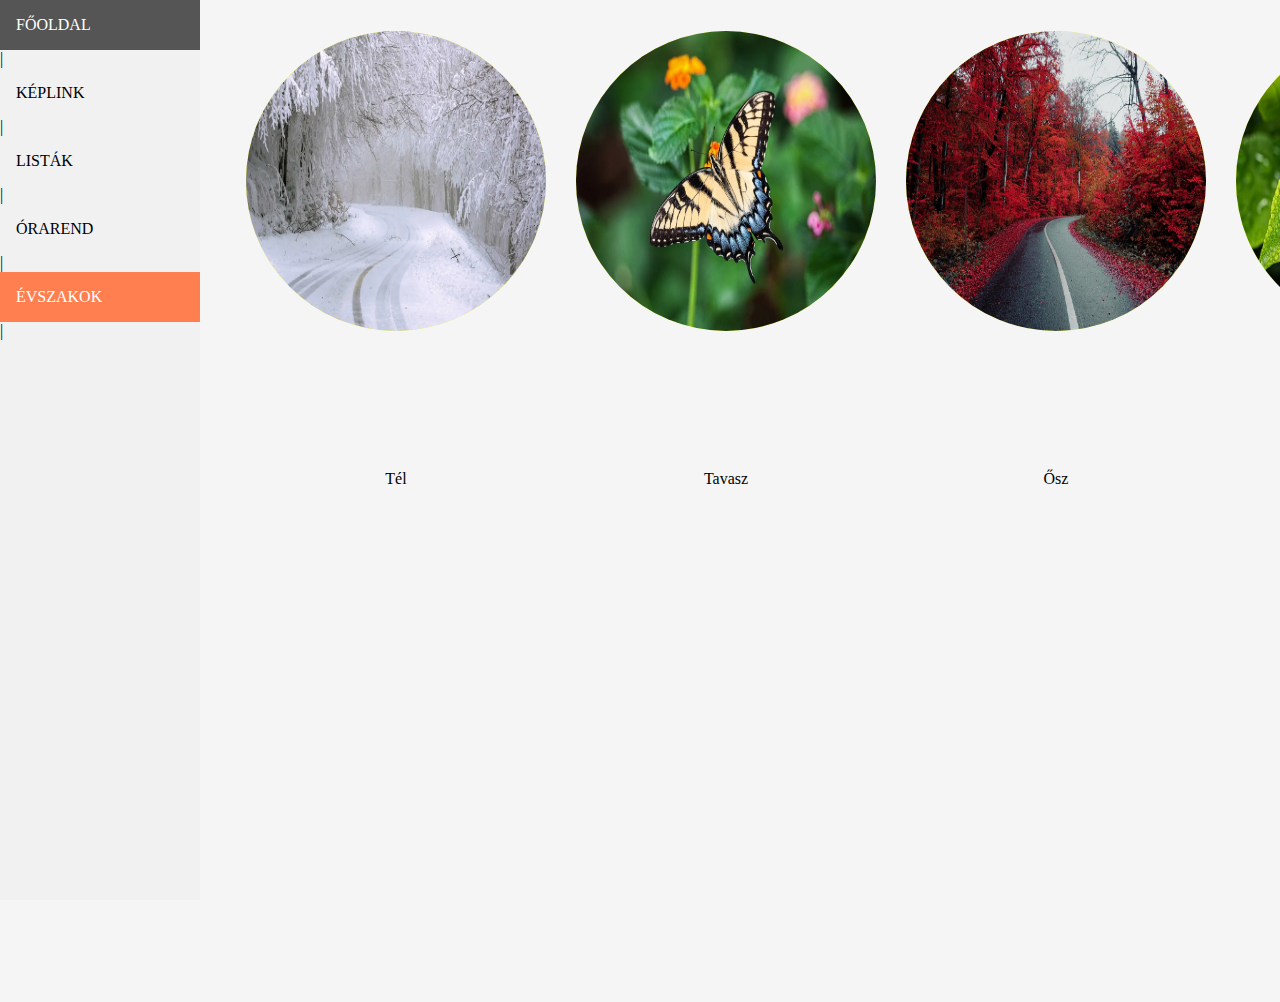
==== evszakok.html @ c2d9ada4 "Add files via upload" ====
<!DOCTYPE html>
<html lang="hu">
<head>
    <meta charset="UTF-8">
    <meta http-equiv="X-UA-Compatible" content="IE=edge">
    <meta name="viewport" content="width=device-width, initial-scale=1.0">
    <title>Évszakok</title>
    <link rel="stylesheet" href="style.css">
    <style>
        body {
              margin: 0;
              font-family: 'Bebas Neue', cursive;
            }
            
            .sidebar {
              margin: 0;
              padding: 0;
              width: 200px;
              background-color: #f1f1f1;
              position: fixed;
              height: 100%;
              overflow: auto;
            }
            
            .sidebar a {
              display: block;
              color: black;
              padding: 16px;
              text-decoration: none;
            }
             
            .sidebar a.active {
              background-color:coral;
              color: white;
            }
            
            .sidebar a:hover:not(.active) {
              background-color: #555;
              color: white;
            }
            
            div.content {
              margin-left: 200px;
              padding: 1px 16px;
              height: 1000px;
            }
            
            @media screen and (max-width: 700px) {
              .sidebar {
                width: 100%;
                height: auto;
                position: relative;
              }
              .sidebar a {float: left;}
              div.content {margin-left: 0;}
            }
            
            @media screen and (max-width: 400px) {
              .sidebar a {
                text-align: center;
                float: none;
              }
            }
                 </style>
</head>
<body>
    <div class="sidebar">
        <a href="https://ballam906.github.io/kollazs/index.html" target="blank">FŐOLDAL</a>|
        <a href="https://ballam906.github.io/kollazs/keplink.html" target="blank">KÉPLINK</a>|
        <a href="https://ballam906.github.io/kollazs/listak.html">LISTÁK</a> |
        <a href="https://ballam906.github.io/kollazs/orarend.html" target="blank">ÓRAREND</a>|
        <a href="https://ballam906.github.io/kollazs/evszakok.html" target="blank" class="active">ÉVSZAKOK</a>|
       </div>
        <div class="content">
        <div class="box2">
            <img src="winter1.png" alt="tel" height="300px" width="300px">
            <p id="center">Tél</p>
        </div>
        <div class="box2">
            <img src="spring.png" alt="tavasz" height="300px" width="300px">
            <p id="center">Tavasz</p>
        </div>
            <div class="box2">
                <img src="autumn1.png" alt="osz" height="300px" width="300px">
                <p id="center">Ősz</p>
            </div>
            <div class="box2">
                <img src="summer1.png" alt="nyar" height="300px" width="300px">
                <p id="center">Nyár</p>
        </div>
    </div>
    
</body>
</html>
---- style.css ----
body {
    background-color: whitesmoke;
}

.content {
    background-color: whitesmoke;
    width: 1920px;
    height: 1080px;
    margin-left: auto;
    margin-right: auto;
}

.box1 {
    border-radius: 50%;
    background-color: yellow;
    width: 300px;
    height: 300px;
    float:left;
    margin-left: 30px;
    margin-top: 30px;
    transition: 1s;
}

.box1:hover {
    transform: scale(1.2);
    background-color: black;
    color: white;
}

.box2 {
    border-radius: 50%;
    background-color: yellow;
    width: 300px;
    height: 300px;
    float:left;
    margin-left: 30px;
    margin-top: 30px;
    transition: 1s;
}

.box2:hover {
    transform: scale(1.2);
    background-color: black;
    color: white;
}


h1 {
    width: inherit;
    position: absolute;
    text-align: center;
}

#center {
    text-align: center;
    margin-top: 45%;
}

img {
    border-radius: 50%;
}
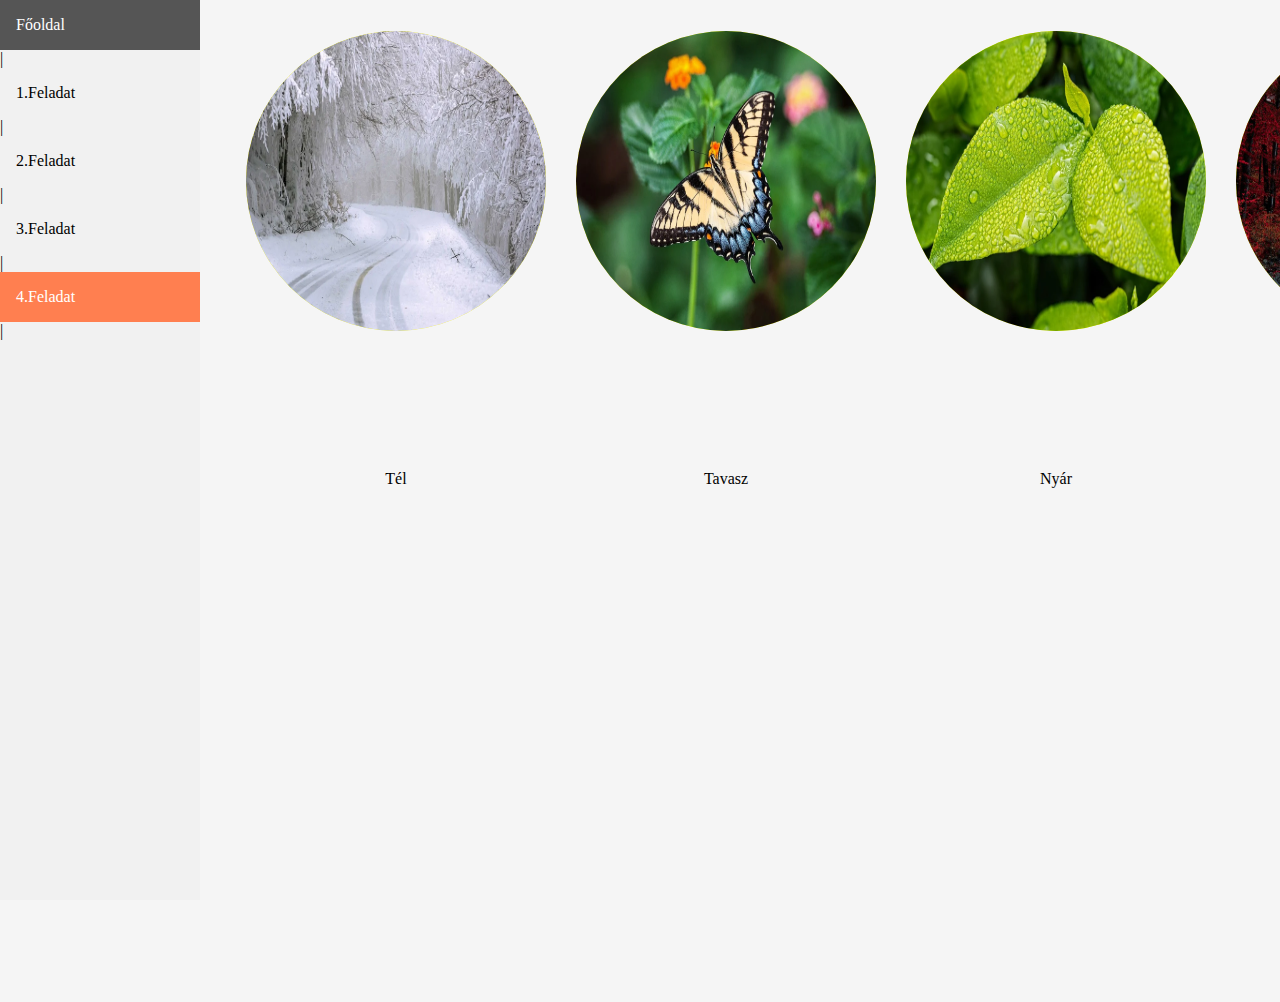
==== commit 178e4c37: "Add files via upload" ====
--- a/evszakok.html
+++ b/evszakok.html
@@ -66,11 +66,11 @@
 </head>
 <body>
     <div class="sidebar">
-        <a href="https://ballam906.github.io/kollazs/index.html" target="blank">FŐOLDAL</a>|
-        <a href="https://ballam906.github.io/kollazs/keplink.html" target="blank">KÉPLINK</a>|
-        <a href="https://ballam906.github.io/kollazs/listak.html">LISTÁK</a> |
-        <a href="https://ballam906.github.io/kollazs/orarend.html" target="blank">ÓRAREND</a>|
-        <a href="https://ballam906.github.io/kollazs/evszakok.html" target="blank" class="active">ÉVSZAKOK</a>|
+        <a href="https://ballam906.github.io/kollazs/index.html" target="blank">Főoldal</a> |
+        <a href="https://ballam906.github.io/kollazs/keplink.html" target="blank">1.Feladat</a> |
+        <a href="https://ballam906.github.io/kollazs/listak.html">2.Feladat</a> |
+        <a href="https://ballam906.github.io/kollazs/orarend.html" target="blank">3.Feladat</a> |
+        <a href="https://ballam906.github.io/kollazs/evszakok.html" target="blank" class="active">4.Feladat</a> |
        </div>
         <div class="content">
         <div class="box2">
@@ -81,13 +81,13 @@
             <img src="spring.png" alt="tavasz" height="300px" width="300px">
             <p id="center">Tavasz</p>
         </div>
-            <div class="box2">
-                <img src="autumn1.png" alt="osz" height="300px" width="300px">
-                <p id="center">Ősz</p>
-            </div>
-            <div class="box2">
-                <img src="summer1.png" alt="nyar" height="300px" width="300px">
-                <p id="center">Nyár</p>
+        <div class="box2">
+           <img src="summer1.png" alt="nyar" height="300px" width="300px">
+            <p id="center">Nyár</p>
+        </div>
+        <div class="box2">
+            <img src="autumn1.png" alt="osz" height="300px" width="300px">
+            <p id="center">Ősz</p>
         </div>
     </div>
     
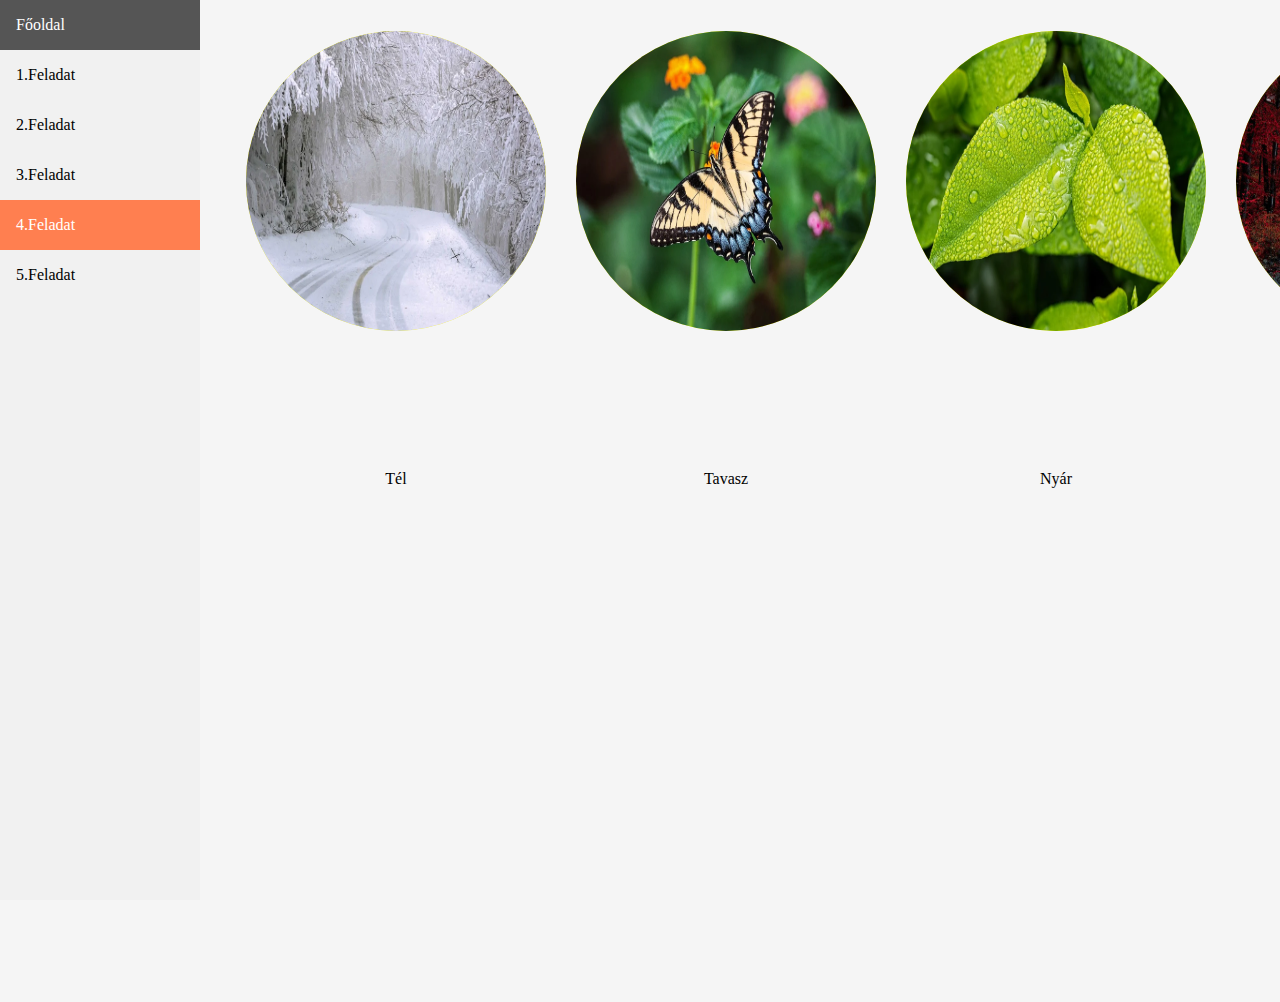
==== commit 00c05ff5: "Add files via upload" ====
--- a/evszakok.html
+++ b/evszakok.html
@@ -5,6 +5,23 @@
     <meta charset="UTF-8">
     <meta http-equiv="X-UA-Compatible" content="IE=edge">
     <meta name="viewport" content="width=device-width, initial-scale=1.0">
+    <link rel="apple-touch-icon" sizes="57x57" href="favicon/apple-icon-57x57.png">
+<link rel="apple-touch-icon" sizes="60x60" href="favicon/apple-icon-60x60.png">
+<link rel="apple-touch-icon" sizes="72x72" href="favicon/apple-icon-72x72.png">
+<link rel="apple-touch-icon" sizes="76x76" href="favicon/apple-icon-76x76.png">
+<link rel="apple-touch-icon" sizes="114x114" href="favicon/apple-icon-114x114.png">
+<link rel="apple-touch-icon" sizes="120x120" href="favicon/apple-icon-120x120.png">
+<link rel="apple-touch-icon" sizes="144x144" href="favicon/apple-icon-144x144.png">
+<link rel="apple-touch-icon" sizes="152x152" href="favicon/apple-icon-152x152.png">
+<link rel="apple-touch-icon" sizes="180x180" href="favicon/apple-icon-180x180.png">
+<link rel="icon" type="image/png" sizes="192x192"  href="favicon/android-icon-192x192.png">
+<link rel="icon" type="image/png" sizes="32x32" href="favicon/favicon-32x32.png">
+<link rel="icon" type="image/png" sizes="96x96" href="favicon/favicon-96x96.png">
+<link rel="icon" type="image/png" sizes="16x16" href="favicon/favicon-16x16.png">
+<link rel="manifest" href="favicon/manifest.json">
+<meta name="msapplication-TileColor" content="#ffffff">
+<meta name="msapplication-TileImage" content="favicon/ms-icon-144x144.png">
+<meta name="theme-color" content="#ffffff">
     <title>Évszakok</title>
     <link rel="stylesheet" href="style.css">
     <style>
@@ -66,11 +83,13 @@
 </head>
 <body>
     <div class="sidebar">
-        <a href="https://ballam906.github.io/kollazs/index.html" target="blank">Főoldal</a> |
-        <a href="https://ballam906.github.io/kollazs/keplink.html" target="blank">1.Feladat</a> |
-        <a href="https://ballam906.github.io/kollazs/listak.html">2.Feladat</a> |
-        <a href="https://ballam906.github.io/kollazs/orarend.html" target="blank">3.Feladat</a> |
-        <a href="https://ballam906.github.io/kollazs/evszakok.html" target="blank" class="active">4.Feladat</a> |
+        <a href="https://ballam906.github.io/kollazs/index.html" target="blank">Főoldal</a>
+        <a href="https://ballam906.github.io/kollazs/keplink.html" target="blank">1.Feladat</a>
+        <a href="https://ballam906.github.io/kollazs/listak.html">2.Feladat</a>
+        <a href="https://ballam906.github.io/kollazs/orarend.html" target="blank">3.Feladat</a>
+        <a href="https://ballam906.github.io/kollazs/evszakok.html" target="blank" class="active">4.Feladat</a>
+        <a href="https://ballam906.github.io/kollazs/urlap.html">5.Feladat</a>
+
        </div>
         <div class="content">
         <div class="box2">
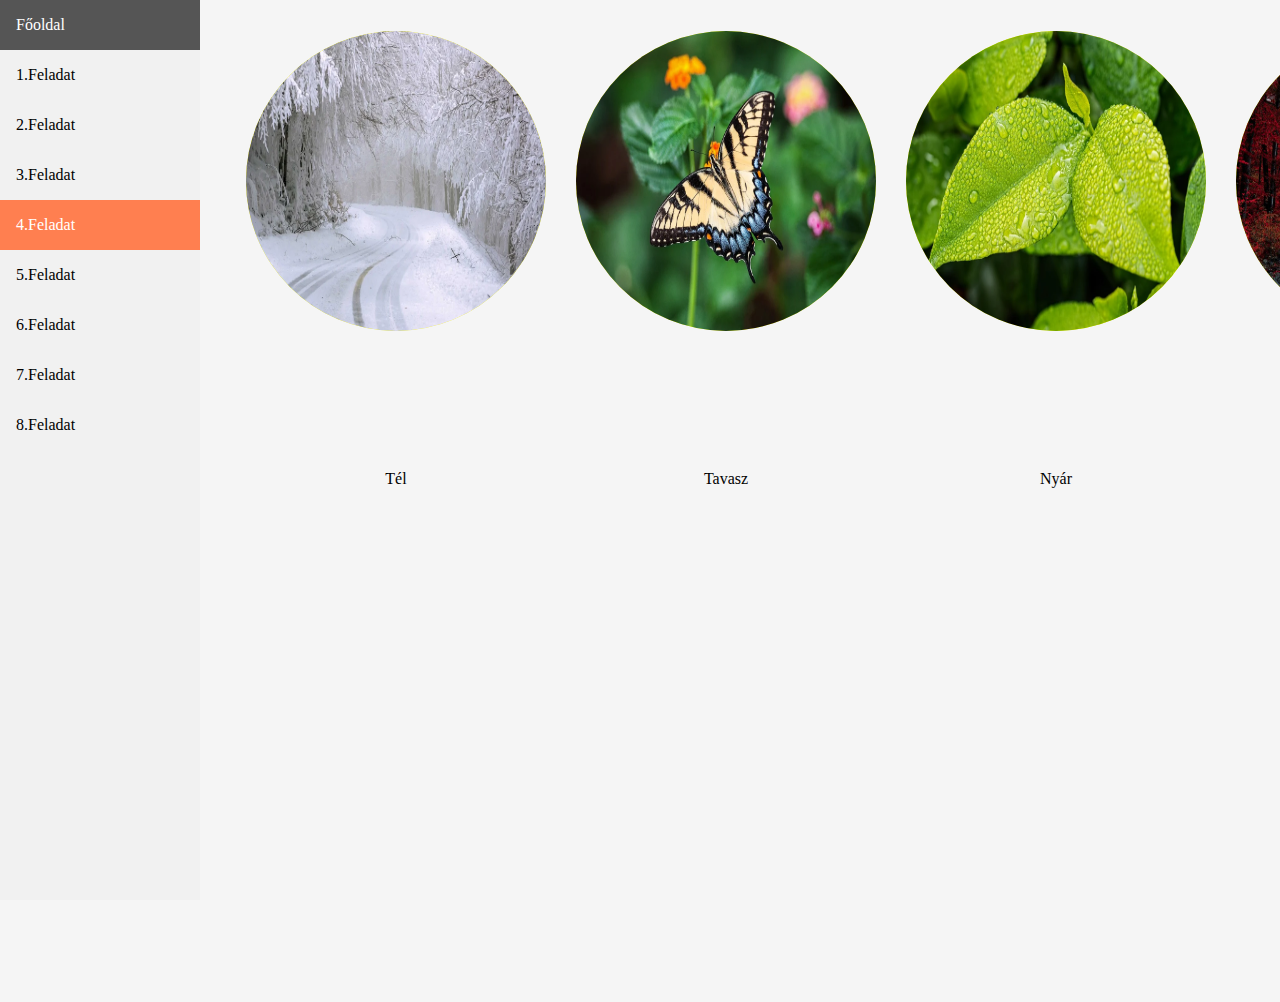
==== commit f1f09a97: "Add files via upload" ====
--- a/evszakok.html
+++ b/evszakok.html
@@ -89,7 +89,9 @@
         <a href="https://ballam906.github.io/kollazs/orarend.html" target="blank">3.Feladat</a>
         <a href="https://ballam906.github.io/kollazs/evszakok.html" target="blank" class="active">4.Feladat</a>
         <a href="https://ballam906.github.io/kollazs/urlap.html">5.Feladat</a>
-
+        <a href="https://ballam906.github.io/kollazs/tablazat.html">6.Feladat</a>
+        <a href="https://ballam906.github.io/kollazs/pita.html">7.Feladat</a>
+        <a href="https://ballam906.github.io/kollazs/bootstrap.html">8.Feladat</a>
        </div>
         <div class="content">
         <div class="box2">
